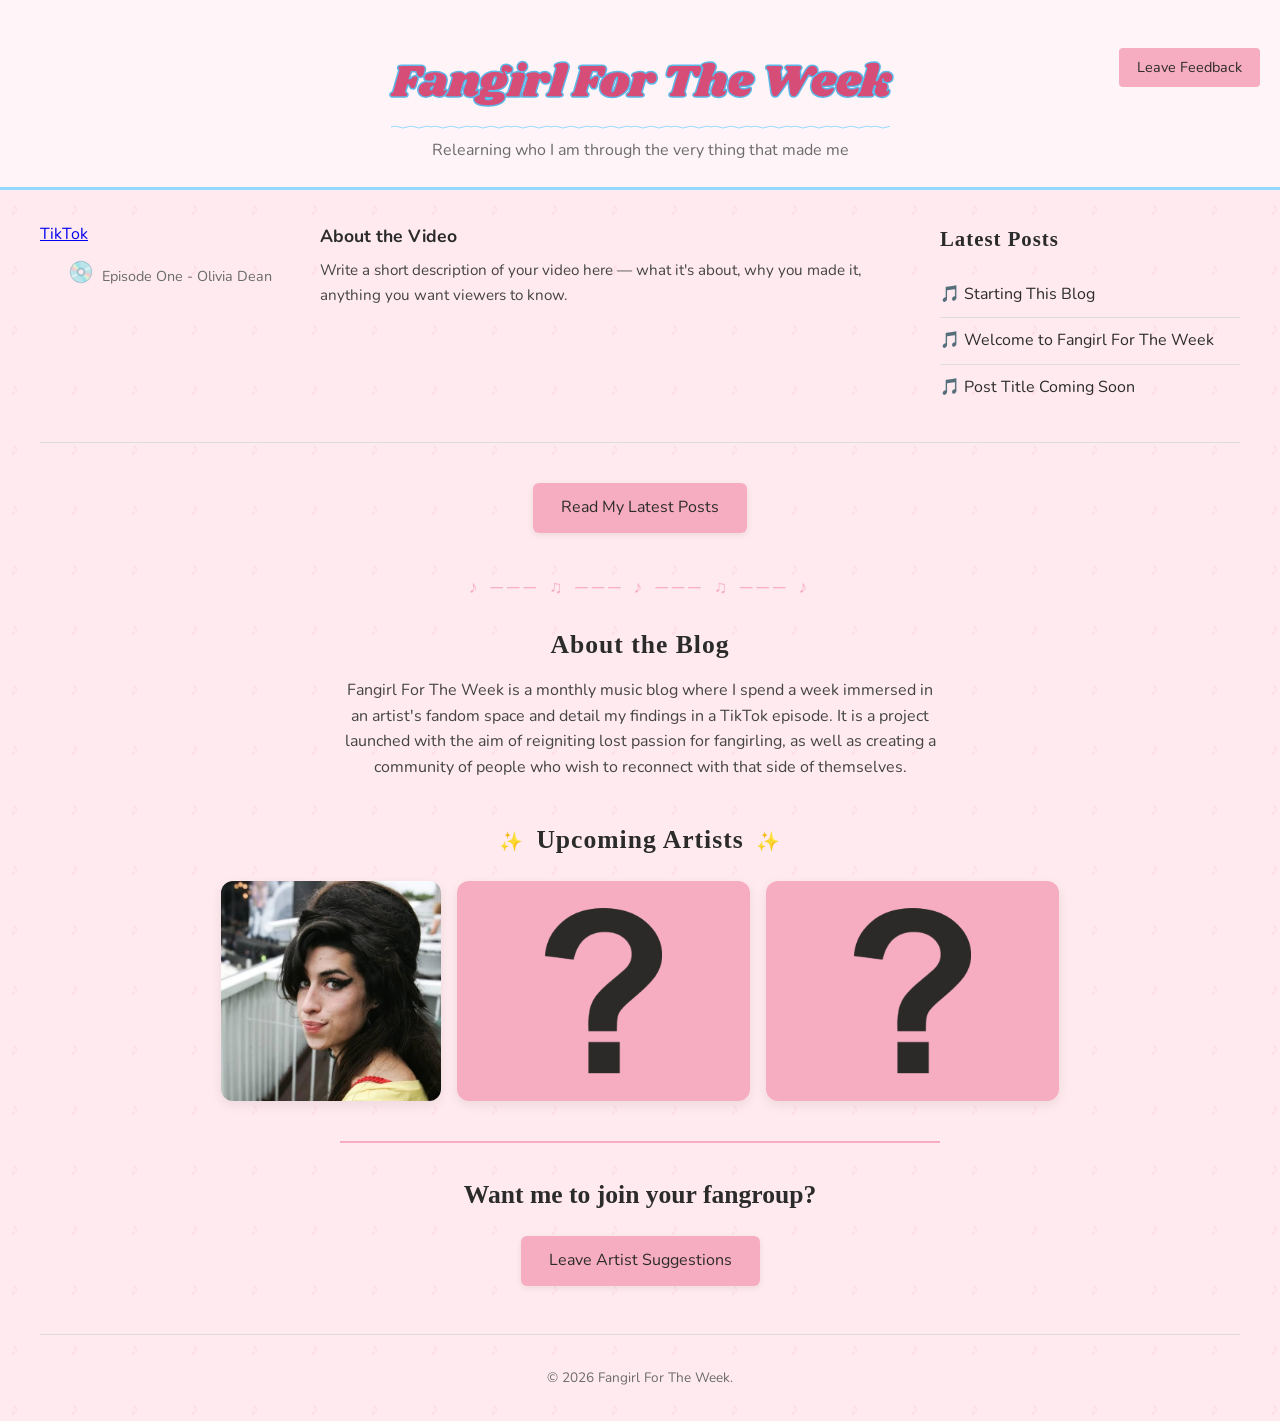
==== index.html @ 13405b55 "Tiktok embed" ====
<!DOCTYPE html>
<html lang="en">
<head>
  <meta charset="UTF-8" />
  <meta name="viewport" content="width=device-width, initial-scale=1.0" />
  <title>Fangirl For The Week</title>
  <link rel="icon" type="image/x-icon" href="images/favicon.ico" />
<link href="https://fonts.googleapis.com/css2?family=Chewy&family=Nunito:wght@400;600;700&family=Shrikhand&display=swap" rel="stylesheet" />
  <link href="https://unpkg.com/aos@2.3.1/dist/aos.css" rel="stylesheet" />
  <link rel="stylesheet" href="styles.css" />
</head>
<body>

  <header class="site-header">
    <a href="comments.html" class="feedback-button">Leave Feedback</a>
    <div class="header-inner">
      <h1 class="site-title"><a href="index.html" class="site-title-link">Fangirl For The Week</a></h1>
      <p class="site-subtitle">Relearning who I am through the very thing that made me</p>
    </div>
  </header>

  <div class="page-container">
    <main class="post-row">

    <div class="video-block">
        <blockquote class="tiktok-embed"
          cite="https://www.tiktok.com"
          data-embed-type="curated"
          data-video-id-list="7660280214357822742"
          data-embed-from="embed_page"
          style="max-width: 325px; min-width: 260px;">
          <section>
            <a target="_blank" href="https://www.tiktok.com?refer=embed_page">TikTok</a>
          </section>
        </blockquote>
        <div class="now-playing">
          <span class="vinyl-spin">💿</span>
          <p class="video-caption">Episode One - Olivia Dean</p>
        </div>
      </div>

      <div class="video-description">
        <h3>About the Video</h3>
        <p>Write a short description of your video here — what it's about, why you made it, anything you want viewers to know.</p>
      </div>

      <div class="post-feed">
        <h3 class="feed-title">Latest Posts</h3>

        <a class="feed-item" href="posts/first-post.html">🎵 Starting This Blog</a>
        <a class="feed-item" href="https://fangirlfortheweek.substack.com/p/welcome-to-fangirl-for-the-week" target="_blank" rel="noopener noreferrer">🎵 Welcome to Fangirl For The Week</a>
        <a class="feed-item" href="#" target="_blank" rel="noopener noreferrer">🎵 Post Title Coming Soon</a>
      </div>

    </main>

    <div class="view-post-button-wrap">
      <a href="all-posts.html" class="feedback-button-large">Read My Latest Posts</a>
    </div>

    <section class="about-section">
      <h2 data-aos="fade-up">About the Blog</h2>
      <p data-aos="fade-up">Fangirl For The Week is a monthly music blog where I spend a week immersed in an artist's fandom space and detail my findings in a TikTok episode. It is a project launched with the aim of reigniting lost passion for fangirling, as well as creating a community of people who wish to reconnect with that side of themselves.</p>
    </section>

    <h2 class="section-heading" data-aos="fade-up">Upcoming Artists</h2>
    <div class="photo-row">
      <img src="images/amywinehouse.jpg" alt="Artist 1" data-aos="fade-up" />
      <img src="images/question 1.png" alt="Artist 2" data-aos="fade-up" data-aos-delay="100" />
      <img src="images/question 1.png" alt="Artist 3" data-aos="fade-up" data-aos-delay="200" />
    </div>

    <div class="fangroup-section">
      <h2 data-aos="fade-up">Want me to join your fangroup?</h2>
      <a href="comments.html" class="feedback-button-large">Leave Artist Suggestions</a>
    </div>

    <footer class="site-footer">
      <p>&copy; 2026 Fangirl For The Week.</p>
    </footer>
  </div>

<script src="https://unpkg.com/aos@2.3.1/dist/aos.js"></script>
  <script>
    AOS.init();
  </script>

  <script>
    const tiltImages = document.querySelectorAll('.photo-row img');

    tiltImages.forEach((img) => {
      img.addEventListener('mousemove', (e) => {
        const rect = img.getBoundingClientRect();
        const x = e.clientX - rect.left;
        const y = e.clientY - rect.top;

        const centerX = rect.width / 2;
        const centerY = rect.height / 2;

        const rotateX = ((y - centerY) / centerY) * -10;
        const rotateY = ((x - centerX) / centerX) * 10;

        img.style.transform = `perspective(500px) rotateX(${rotateX}deg) rotateY(${rotateY}deg) scale(1.05)`;
      });

      img.addEventListener('mouseleave', () => {
        img.style.transform = 'perspective(500px) rotateX(0) rotateY(0) scale(1)';
      });
    });
  </script>
<script async src="https://www.tiktok.com/embed.js"></script>
</body>
</html>
---- styles.css ----
body {
cursor: url('data:image/svg+xml;utf8,<svg xmlns="http://www.w3.org/2000/svg" width="32" height="32" viewBox="0 0 32 32"><text x="16" y="24" font-size="22" text-anchor="middle">❤️</text></svg>') 16 16, auto;
}

* {
  margin: 0;
  padding: 0;
  box-sizing: border-box;
}

a, button, img {
  transition: all 0.2s ease;
}

body {
  font-family: "Nunito", sans-serif;
  line-height: 1.6;
  color: #2b2b2b;
  background-color: #ffeaf0;
  background-image: url('data:image/svg+xml;utf8,<svg xmlns="http://www.w3.org/2000/svg" width="60" height="60" viewBox="0 0 60 60"><text x="10" y="35" font-size="18" fill="%23f7adc1" fill-opacity="0.25">♪</text></svg>');
  background-repeat: repeat;
cursor: url('data:image/svg+xml;utf8,<svg xmlns="http://www.w3.org/2000/svg" width="32" height="32" viewBox="0 0 32 32"><text x="16" y="24" font-size="22" text-anchor="middle">❤️</text></svg>') 16 16, auto;
}

/* ---------- Header ---------- */
.site-header {
  width: 100%;
  border-bottom: 3px solid #96d9ff;
  background-color: #fff5f8;
  position: relative;
}

.header-inner {
  max-width: 700px;
  margin: 0 auto;
  padding: 48px 20px 24px;
  text-align: center;
}

.site-title {
  font-family: "Shrikhand", cursive;
  font-size: 2.8rem;
  letter-spacing: -0.5px;
  display: inline-block;
  position: relative;
  color: #d64d78;
  -webkit-text-stroke: 1.5px #5cb8e8;
  text-stroke: 1.5px #5cb8e8;
  white-space: nowrap;
}

.site-title::after {
  content: "";
  display: block;
  width: 100%;
  height: 10px;
  margin-top: 2px;
  background-image: url('data:image/svg+xml;utf8,<svg xmlns="http://www.w3.org/2000/svg" width="100" height="10" viewBox="0 0 100 10"><path d="M0,5 Q10,0 20,5 T40,5 T60,5 T80,5 T100,5" stroke="%2396d9ff" stroke-width="2.5" fill="none"/></svg>');
  background-repeat: repeat-x;
  background-size: 40px 10px;
}

.site-subtitle {
  color: #6b6b6b;
  font-size: 1rem;
  margin-top: 6px;
}

.feedback-button {
  position: absolute;
  top: 48px;
  right: 20px;
  padding: 8px 18px;
  background-color: #f7adc1;
  color: #2b2b2b;
  text-decoration: none;
  border-radius: 4px;
  font-size: 0.9rem;
}

.feedback-button:hover {
  background-color: #f296ae;
}

/* ---------- Page container ---------- */
.page-container {
  width: 100%;
  padding: 32px 40px 0;
}

/* ---------- Video + description + post feed row ---------- */
.post-row {
  display: flex;
  justify-content: space-between;
  align-items: flex-start;
  margin-bottom: 40px;
  padding-bottom: 32px;
  border-bottom: 1px solid #ddd;
}

.video-block {
  flex-shrink: 0;
}

.video-placeholder {
  flex-shrink: 0;
  width: 260px;
  aspect-ratio: 9 / 16;
  border: 2px dashed #f7adc1;
  border-radius: 16px;
  background-color: #fff5f8;
  display: flex;
  align-items: center;
  justify-content: center;
  text-align: center;
  color: #b98a9a;
  font-size: 0.85rem;
  padding: 12px;
}

.video-caption {
  text-align: center;
  font-size: 0.9rem;
  color: #6b6b6b;
  margin-top: 8px;
}

.video-description {
  flex: 1;
  padding: 0 20px;
}

.video-description h3 {
  font-size: 1.1rem;
  margin-bottom: 8px;
}

.video-description p {
  color: #444;
  font-size: 0.95rem;
}

.post-feed {
  width: 300px;
}

.feed-title {
  font-family: "Chewy", cursive;
  font-size: 1.3rem;
  letter-spacing: 1px;
  margin-bottom: 16px;
}

.feed-item {
  display: block;
  color: #2b2b2b;
  text-decoration: none;
  padding: 10px 0;
  border-bottom: 1px solid #ddd;
}

.feed-item:last-child {
  border-bottom: none;
}

.feed-item:hover .feed-headline {
  color: #4db8f0;
  text-decoration: underline;
}

.feed-item:hover {
  color: #4db8f0;
  text-decoration: underline;
}

/* ---------- About section ---------- */
.about-section {
  text-align: center;
  max-width: 600px;
  margin: 0 auto 40px;
  padding-top: 0;
  border-top: none;
}

.about-section::before {
  content: "♪ ─── ♫ ─── ♪ ─── ♫ ─── ♪";
  display: block;
  text-align: center;
  color: #f7adc1;
  font-size: 1.1rem;
  letter-spacing: 4px;
  margin-bottom: 24px;
}

.about-section h2 {
  font-family: "Chewy", cursive;
  font-size: 1.6rem;
  letter-spacing: 1px;
  margin-bottom: 12px;
}



.about-section p {
  color: #444;
}

/* ---------- Upcoming Artists ---------- */
.section-heading {
  font-family: "Chewy", cursive;
  text-align: center;
  font-size: 1.6rem;
  letter-spacing: 1px;
  margin-bottom: 20px;
  position: relative;
}

.section-heading::before,
.section-heading::after {
  content: "✨";
  font-size: 1.2rem;
  margin: 0 12px;
}

.photo-row {
  display: flex;
  gap: 16px;
  justify-content: center;
  margin-bottom: 40px;
}

.photo-row img {
  height: 220px;
  width: auto;
  object-fit: cover;
  border-radius: 12px;
  box-shadow: 0 4px 12px rgba(0, 0, 0, 0.08);
  cursor: pointer;
  transition: transform 0.15s ease, box-shadow 0.15s ease;
}

.photo-row img:hover {
  box-shadow: 0 12px 24px rgba(0, 0, 0, 0.15);
}

/* ---------- Fangroup section ---------- */
.fangroup-section {
  text-align: center;
  max-width: 600px;
  margin: 0 auto 40px;
  padding-top: 32px;
  border-top: 2px solid #f7adc1;
}

.fangroup-section h2 {
  font-family: "Chewy", cursive;
  font-size: 1.6rem;
  margin-bottom: 20px;
}

.feedback-button-large {
  display: inline-block;
  padding: 12px 28px;
  background-color: #f7adc1;
  color: #2b2b2b;
  text-decoration: none;
  border-radius: 6px;
  font-size: 1rem;
  box-shadow: 0 2px 6px rgba(0, 0, 0, 0.08);
  transition: transform 0.2s ease, box-shadow 0.2s ease, background-color 0.2s ease;
}

.feedback-button-large:hover {
  background-color: #f296ae;
  transform: translateY(-3px);
  box-shadow: 0 8px 16px rgba(0, 0, 0, 0.15);
}

/* ---------- Individual post page ---------- */
.post-content h1 {
  font-size: 2rem;
  margin-bottom: 8px;
}

.post-content p {
  margin-bottom: 18px;
}

.post-date {
  color: #6b6b6b;
  font-size: 0.9rem;
  margin-bottom: 12px;
}

.back-link {
  display: inline-block;
  margin-bottom: 24px;
  color: #a44a2f;
  text-decoration: none;
}

.back-link:hover {
  text-decoration: underline;
}

/* ---------- Suggestion form (comments.html) ---------- */
.suggestion-page {
  max-width: 500px;
  margin: 0 auto;
}

.suggestion-form {
  display: flex;
  flex-direction: column;
  margin-top: 24px;
}

.suggestion-form label {
  font-size: 0.9rem;
  margin-bottom: 6px;
  margin-top: 16px;
}

.suggestion-form input,
.suggestion-form textarea {
  font-family: inherit;
  font-size: 1rem;
  padding: 12px;
  border: 2px solid #f7d4de;
  border-radius: 10px;
  background-color: #fff;
}

.suggestion-form input:focus,
.suggestion-form textarea:focus {
  outline: none;
  border-color: #96d9ff;
}

.suggestion-form button {
  margin-top: 20px;
  padding: 12px 28px;
  background-color: #f7adc1;
  color: #2b2b2b;
  border: none;
  border-radius: 6px;
  font-size: 1rem;
  font-family: inherit;
  cursor: pointer;
  align-self: flex-start;
}

.suggestion-form button:hover {
  background-color: #f296ae;
}

/* ---------- Footer ---------- */
.site-footer {
  text-align: center;
  padding: 32px 0;
  margin-top: 48px;
  color: #6b6b6b;
  font-size: 0.85rem;
  border-top: 1px solid #ddd;
}
.now-playing {
  display: flex;
  align-items: center;
  justify-content: center;
  gap: 8px;
  margin-top: 8px;
}

.vinyl-spin {
  display: inline-block;
  font-size: 1.3rem;
  animation: spin 3s linear infinite;
}

@keyframes spin {
  from { transform: rotate(0deg); }
  to { transform: rotate(360deg); }
}
.view-post-button-wrap {
  text-align: center;
  margin-bottom: 40px;
}

.all-posts-page {
  max-width: 600px;
  margin: 0 auto;
  padding-top: 40px;
}

.post-feed-full {
  width: 100%;
}

.post-feed-full .feed-item {
  font-size: 1.1rem;
  padding: 16px 0;
}

.site-title-link {
  color: inherit;
  text-decoration: none;
  display: inline-block;
  transition: transform 0.3s ease;
}

.site-title-link:hover {
  transform: scale(1.08) rotate(-2deg);
}

/* ---------- Mobile responsiveness ---------- */
@media (max-width: 768px) {

  .site-title {
    font-size: 1.8rem;
  }

  .header-inner {
    padding: 70px 20px 20px;
  }

  .feedback-button {
    top: 16px;
    right: 12px;
    padding: 6px 12px;
    font-size: 0.8rem;
  }

  .page-container {
    padding: 24px 16px 0;
  }

  /* Stack video, description, and post list vertically */
  .post-row {
    flex-direction: column;
    align-items: center;
    gap: 24px;
  }

  .video-block {
    width: 100%;
    display: flex;
    flex-direction: column;
    align-items: center;
  }

  .video-placeholder {
    width: 220px;
  }

  .video-description {
    width: 100%;
    text-align: center;
    padding: 0;
  }

  .post-feed {
    width: 100%;
  }

  /* Stack the artist photos instead of squeezing them side by side */
  .photo-row {
    flex-wrap: wrap;
    gap: 12px;
  }

  .photo-row img {
    height: 160px;
  }

  .about-section,
  .fangroup-section {
    padding-left: 16px;
    padding-right: 16px;
  }

}
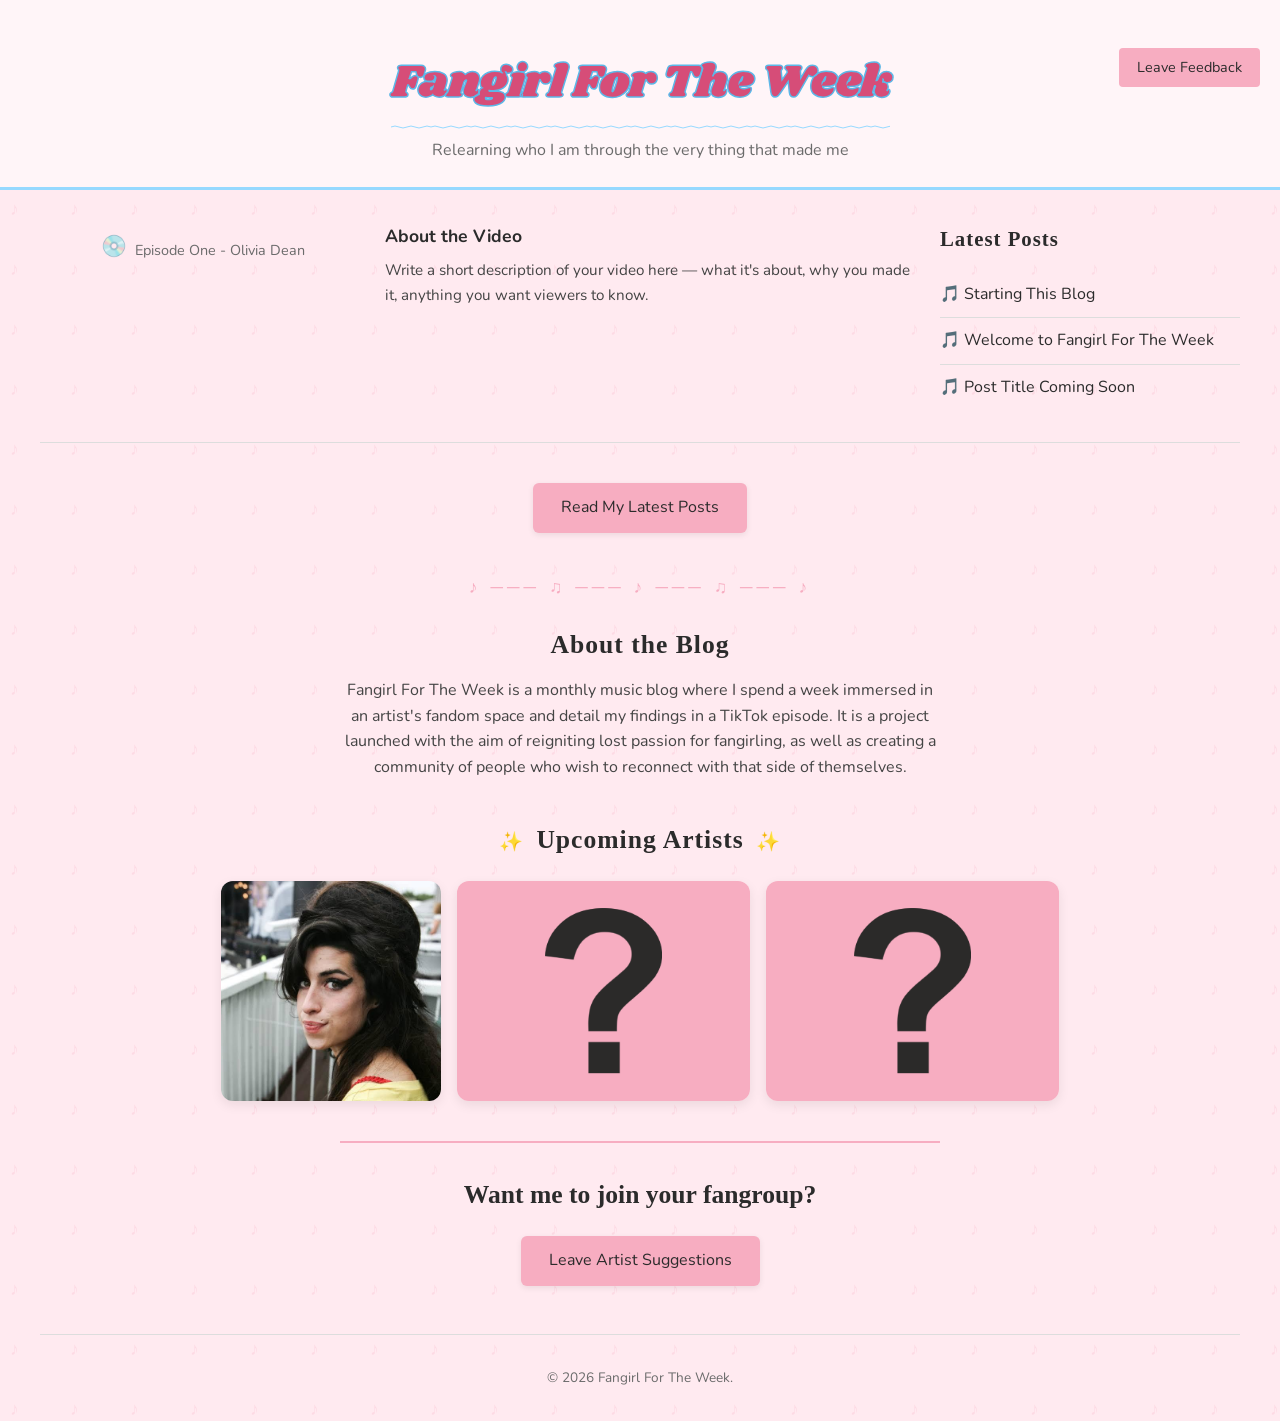
==== commit 754342d9: "HOLY IMBED" ====
--- a/index.html
+++ b/index.html
@@ -23,16 +23,9 @@
     <main class="post-row">
 
     <div class="video-block">
-        <blockquote class="tiktok-embed"
-          cite="https://www.tiktok.com"
-          data-embed-type="curated"
-          data-video-id-list="7660280214357822742"
-          data-embed-from="embed_page"
-          style="max-width: 325px; min-width: 260px;">
-          <section>
-            <a target="_blank" href="https://www.tiktok.com?refer=embed_page">TikTok</a>
-          </section>
-        </blockquote>
+        <blockquote class="tiktok-embed" cite="https://www.tiktok.com/@fangirlfortheweek/video/7660280214357822742" data-video-id="7660280214357822742" style="max-width: 605px;min-width: 325px;">
+  <section></section>
+</blockquote>
         <div class="now-playing">
           <span class="vinyl-spin">💿</span>
           <p class="video-caption">Episode One - Olivia Dean</p>
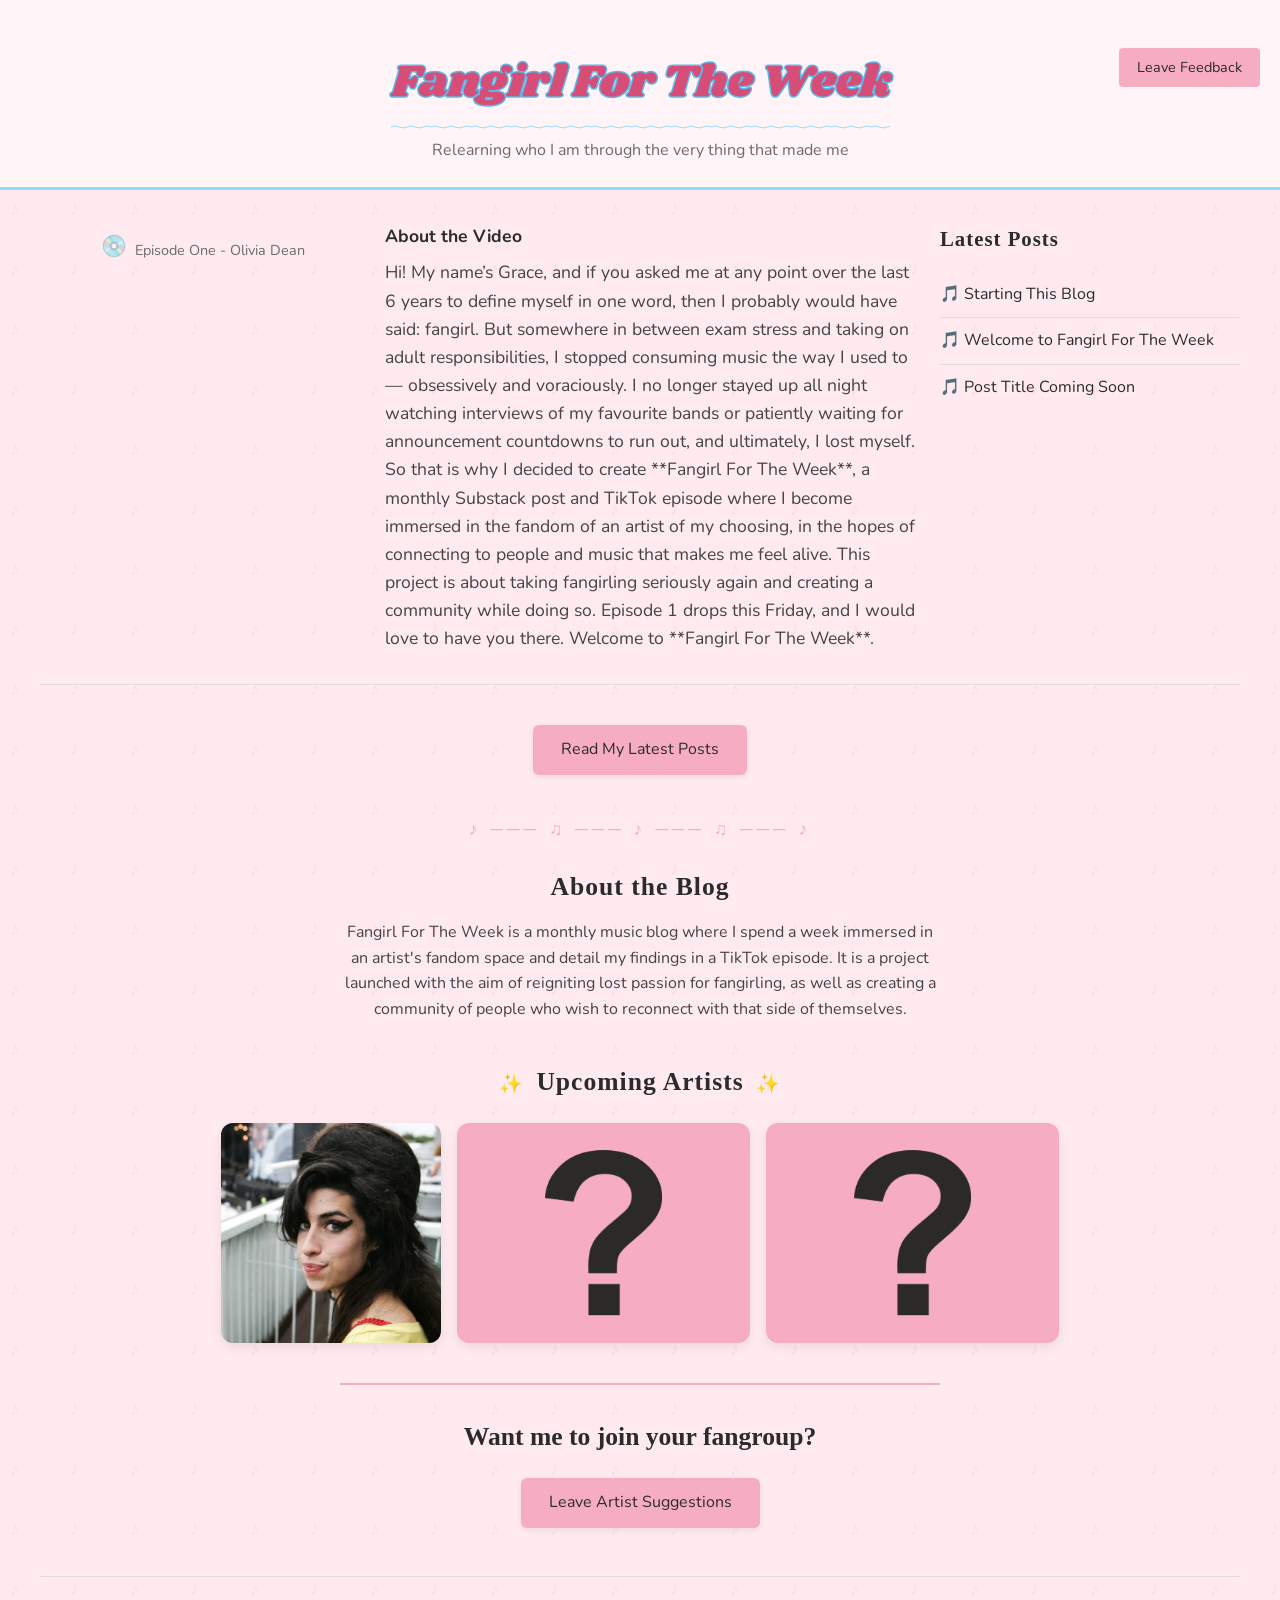
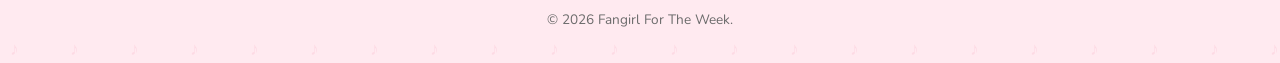
==== commit 24a0530a: "POST 1" ====
--- a/index.html
+++ b/index.html
@@ -34,7 +34,14 @@
 
       <div class="video-description">
         <h3>About the Video</h3>
-        <p>Write a short description of your video here — what it's about, why you made it, anything you want viewers to know.</p>
+        <p>Hi! My name’s Grace, and if you asked me at any point over the last 6 years to define myself in one word, then I probably would have said: fangirl. But somewhere in between exam stress and taking on adult responsibilities, I stopped consuming music the way I used to — obsessively and voraciously. I no longer stayed up all night watching interviews of my favourite bands or patiently waiting for announcement countdowns to run out, and ultimately, I lost myself.
+
+So that is why I decided to create **Fangirl For The Week**, a monthly Substack post and TikTok episode where I become immersed in the fandom of an artist of my choosing, in the hopes of connecting to people and music that makes me feel alive.
+
+This project is about taking fangirling seriously again and creating a community while doing so. Episode 1 drops this Friday, and I would love to have you there.
+
+Welcome to **Fangirl For The Week**.
+</p>
       </div>
 
       <div class="post-feed">
--- a/styles.css
+++ b/styles.css
@@ -137,7 +137,7 @@
 
 .video-description p {
   color: #444;
-  font-size: 0.95rem;
+  font-size: 1.1rem;
 }
 
 .post-feed {
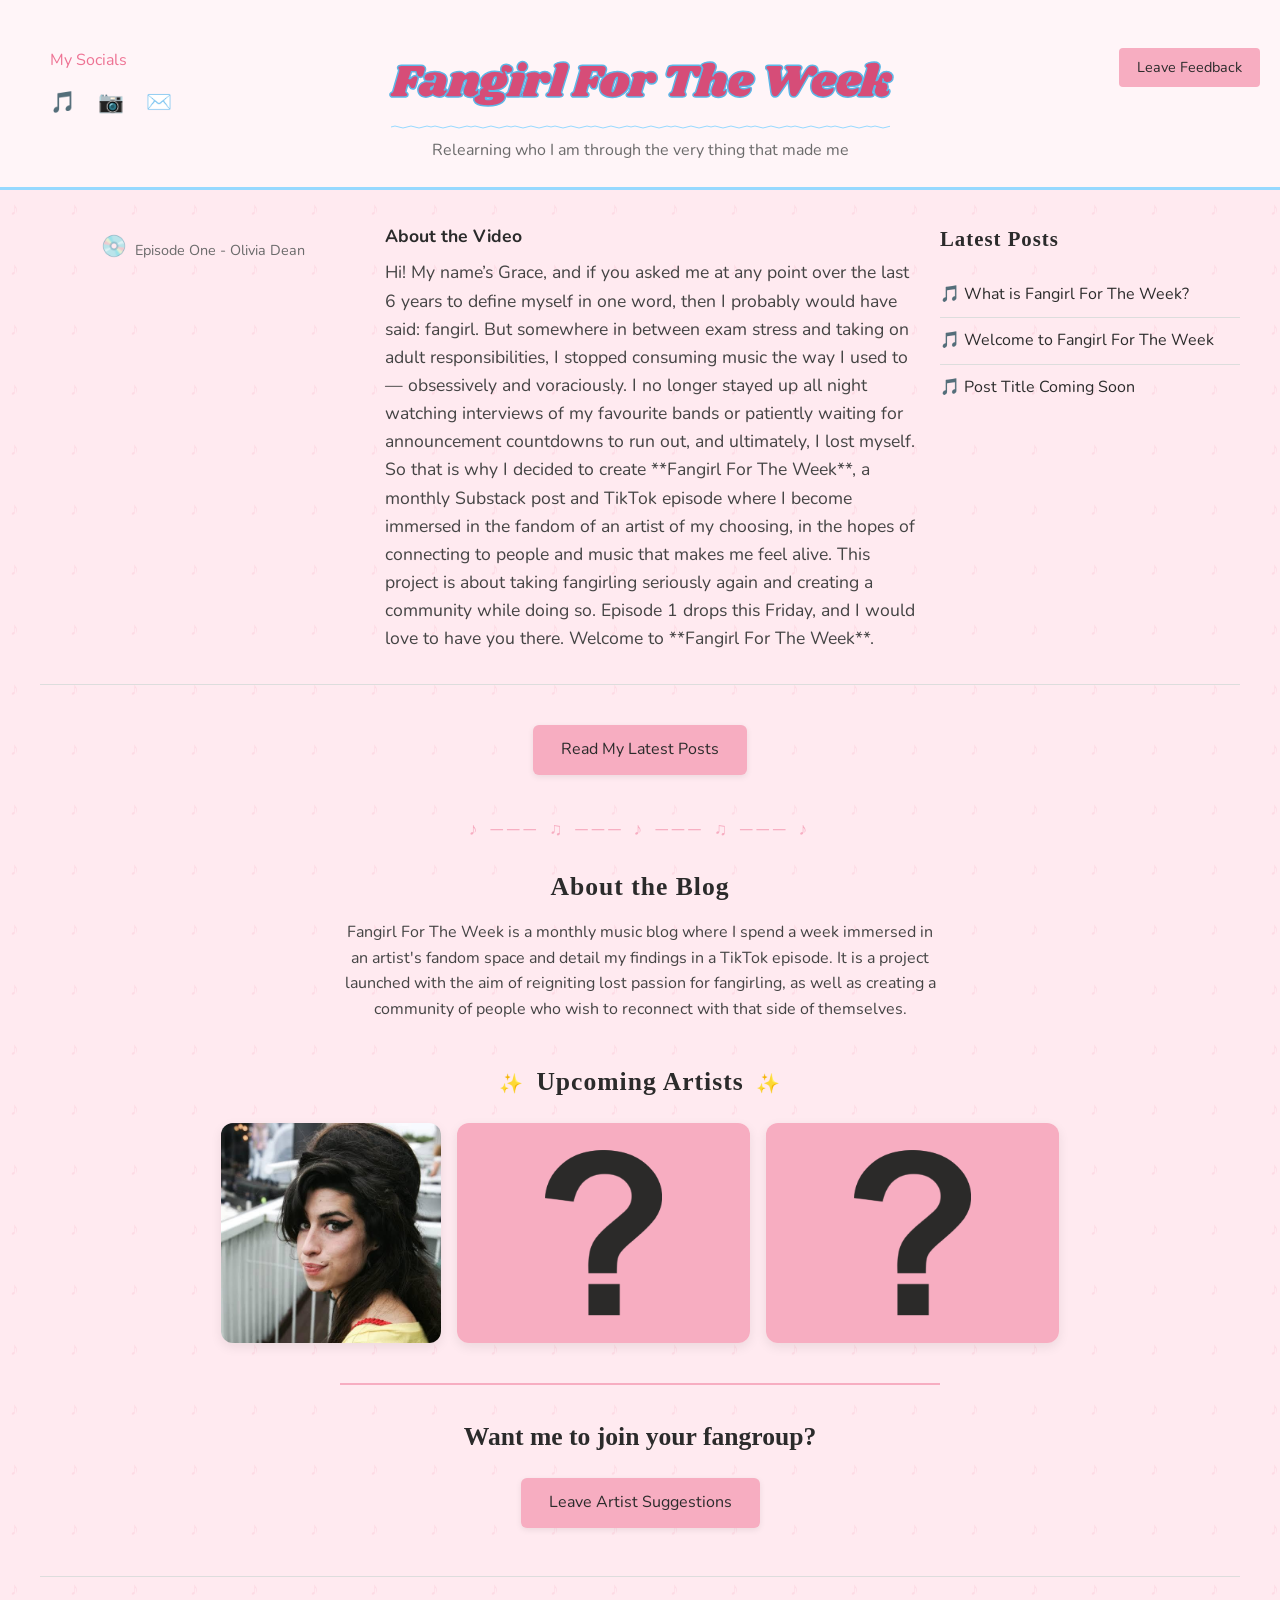
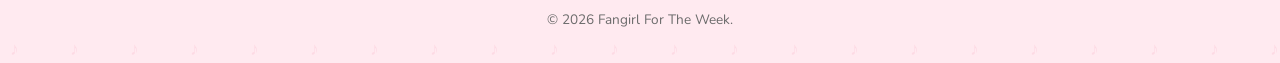
==== commit 4e382611: "MAYBE FINITO FOR NOW" ====
--- a/index.html
+++ b/index.html
@@ -12,6 +12,14 @@
 <body>
 
   <header class="site-header">
+    <div class="social-links">
+      <p class="social-links-label">My Socials</p>
+      <div class="social-links-icons">
+        <a href="https://www.tiktok.com/@fangirlfortheweek" target="_blank" rel="noopener noreferrer" aria-label="TikTok">🎵</a>
+        <a href="https://www.instagram.com/fangirlfortheweek/?hl=en" target="_blank" rel="noopener noreferrer" aria-label="Instagram">📷</a>
+        <a href="https://substack.com/@fangirlfortheweek" target="_blank" rel="noopener noreferrer" aria-label="Substack">✉️</a>
+      </div>
+    </div>
     <a href="comments.html" class="feedback-button">Leave Feedback</a>
     <div class="header-inner">
       <h1 class="site-title"><a href="index.html" class="site-title-link">Fangirl For The Week</a></h1>
@@ -47,7 +55,7 @@
       <div class="post-feed">
         <h3 class="feed-title">Latest Posts</h3>
 
-        <a class="feed-item" href="posts/first-post.html">🎵 Starting This Blog</a>
+        <a class="feed-item" href="posts/first-post.html">🎵 What is Fangirl For The Week?</a>
         <a class="feed-item" href="https://fangirlfortheweek.substack.com/p/welcome-to-fangirl-for-the-week" target="_blank" rel="noopener noreferrer">🎵 Welcome to Fangirl For The Week</a>
         <a class="feed-item" href="#" target="_blank" rel="noopener noreferrer">🎵 Post Title Coming Soon</a>
       </div>
--- a/styles.css
+++ b/styles.css
@@ -478,4 +478,33 @@
     padding-right: 16px;
   }
 
+}
+.social-links {
+  position: absolute;
+  top: 48px;
+  left: 50px;
+  display: flex;
+  flex-direction: column;
+  align-items: flex-start;
+}
+
+.social-links-label {
+  font-size: 1.0rem;
+  color: #ee7394;
+  margin-bottom: 12px;
+}
+
+.social-links-icons {
+  display: flex;
+  gap: 22px;
+  font-size: 1.3rem;
+}
+
+.social-links a {
+  text-decoration: none;
+  filter: grayscale(0%);
+}
+
+.social-links a:hover {
+  transform: scale(1.15);
 }
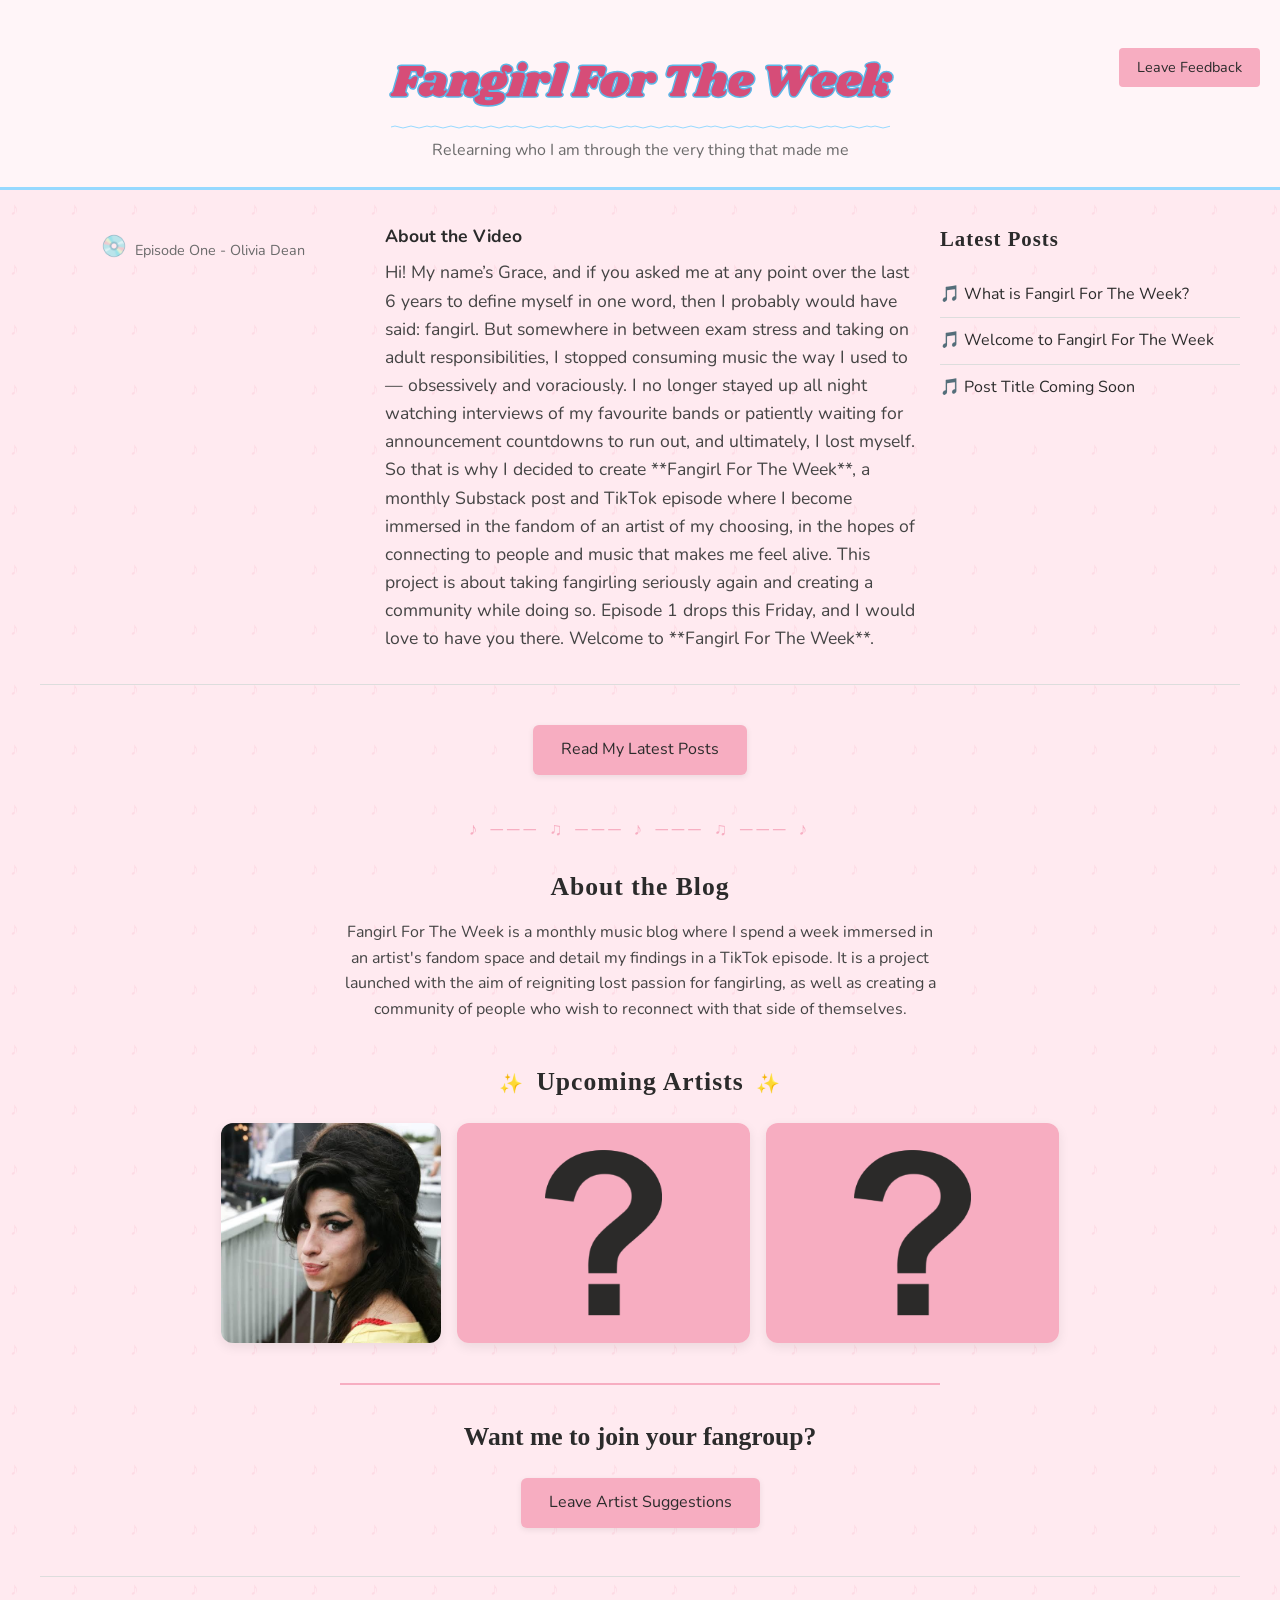
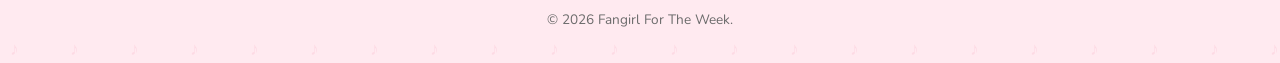
==== commit a596bdd1: "KILL M E" ====
--- a/index.html
+++ b/index.html
@@ -12,13 +12,6 @@
 <body>
 
   <header class="site-header">
-    <div class="social-links">
-      <p class="social-links-label">My Socials</p>
-      <div class="social-links-icons">
-        <a href="https://www.tiktok.com/@fangirlfortheweek" target="_blank" rel="noopener noreferrer" aria-label="TikTok">🎵</a>
-        <a href="https://www.instagram.com/fangirlfortheweek/?hl=en" target="_blank" rel="noopener noreferrer" aria-label="Instagram">📷</a>
-        <a href="https://substack.com/@fangirlfortheweek" target="_blank" rel="noopener noreferrer" aria-label="Substack">✉️</a>
-      </div>
     </div>
     <a href="comments.html" class="feedback-button">Leave Feedback</a>
     <div class="header-inner">
--- a/styles.css
+++ b/styles.css
@@ -478,33 +478,4 @@
     padding-right: 16px;
   }
 
-}
-.social-links {
-  position: absolute;
-  top: 48px;
-  left: 50px;
-  display: flex;
-  flex-direction: column;
-  align-items: flex-start;
-}
-
-.social-links-label {
-  font-size: 1.0rem;
-  color: #ee7394;
-  margin-bottom: 12px;
-}
-
-.social-links-icons {
-  display: flex;
-  gap: 22px;
-  font-size: 1.3rem;
-}
-
-.social-links a {
-  text-decoration: none;
-  filter: grayscale(0%);
-}
-
-.social-links a:hover {
-  transform: scale(1.15);
 }
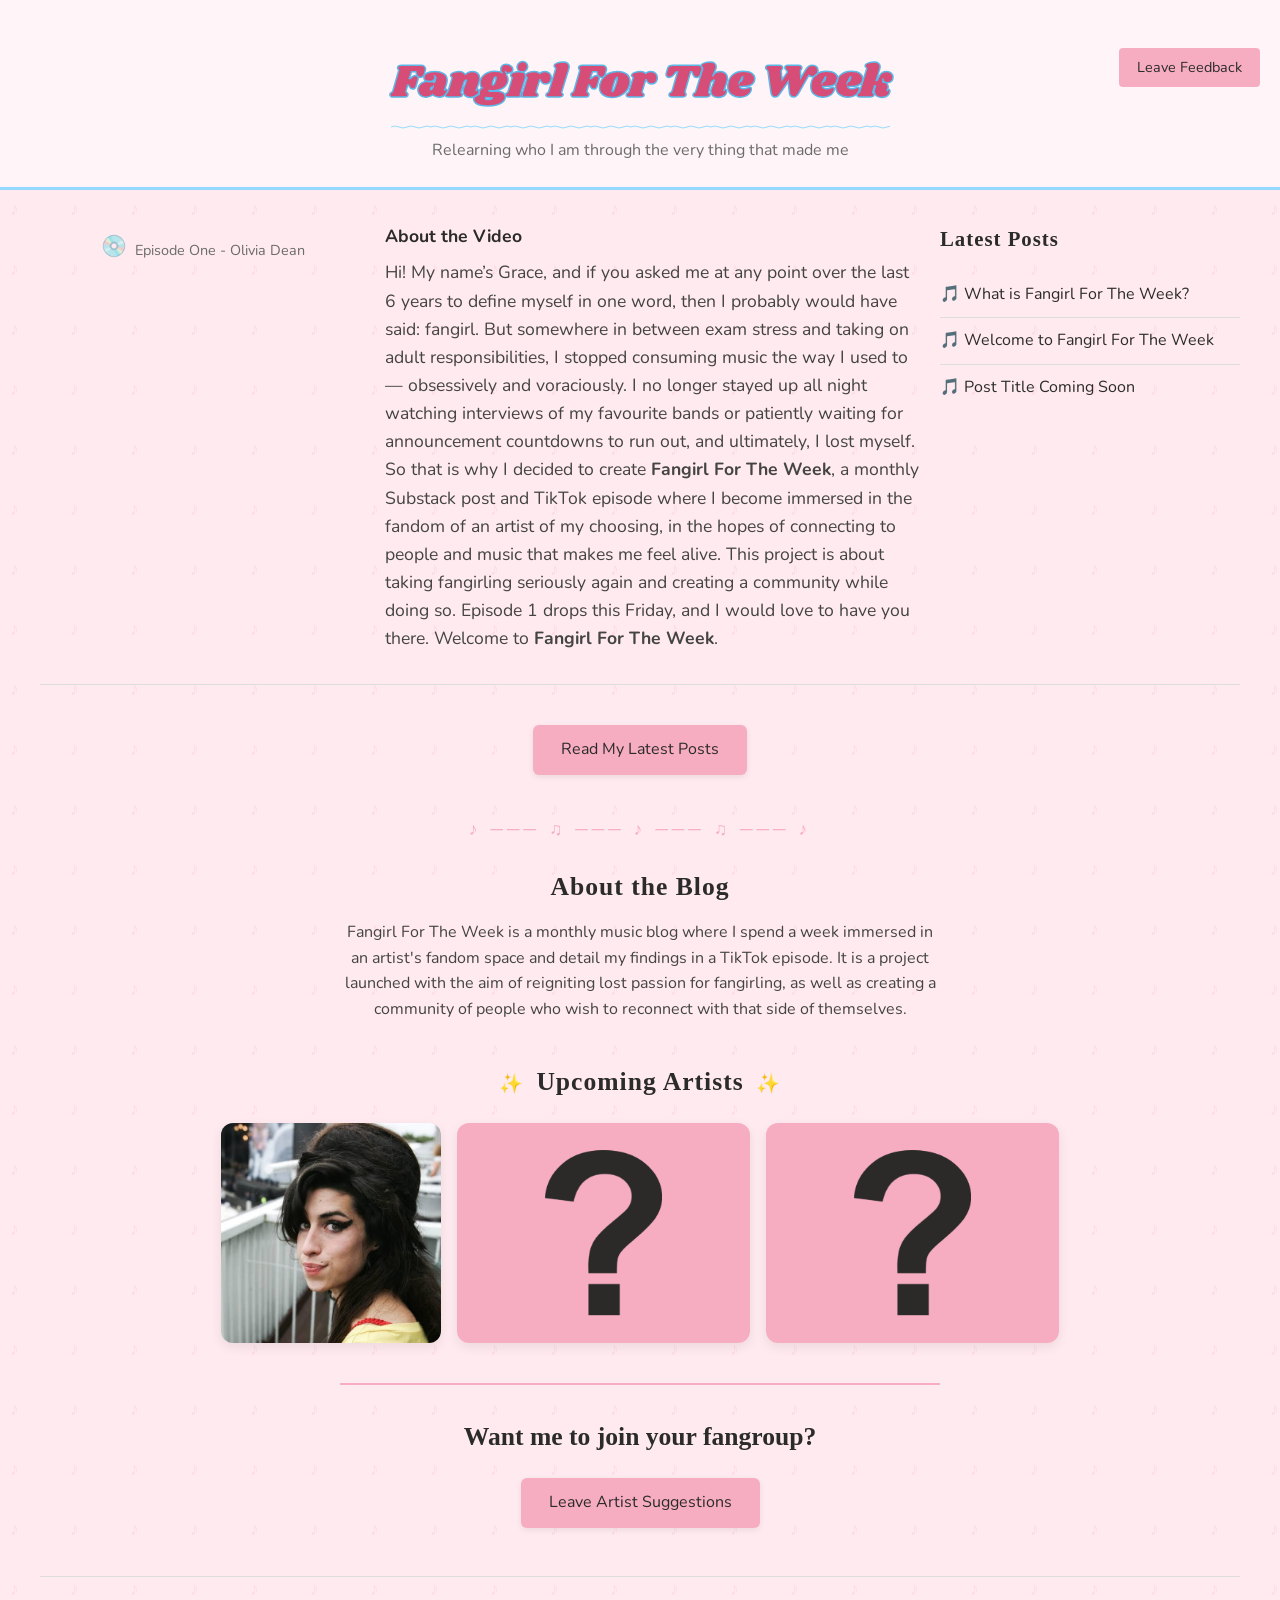
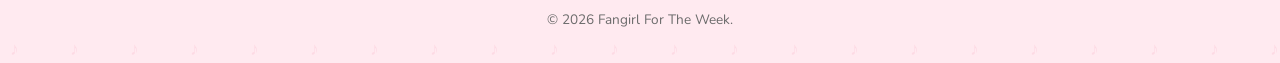
==== commit 3f8e6860: "DONE." ====
--- a/index.html
+++ b/index.html
@@ -37,11 +37,11 @@
         <h3>About the Video</h3>
         <p>Hi! My name’s Grace, and if you asked me at any point over the last 6 years to define myself in one word, then I probably would have said: fangirl. But somewhere in between exam stress and taking on adult responsibilities, I stopped consuming music the way I used to — obsessively and voraciously. I no longer stayed up all night watching interviews of my favourite bands or patiently waiting for announcement countdowns to run out, and ultimately, I lost myself.
 
-So that is why I decided to create **Fangirl For The Week**, a monthly Substack post and TikTok episode where I become immersed in the fandom of an artist of my choosing, in the hopes of connecting to people and music that makes me feel alive.
+So that is why I decided to create <strong>Fangirl For The Week</strong>, a monthly Substack post and TikTok episode where I become immersed in the fandom of an artist of my choosing, in the hopes of connecting to people and music that makes me feel alive.
 
 This project is about taking fangirling seriously again and creating a community while doing so. Episode 1 drops this Friday, and I would love to have you there.
 
-Welcome to **Fangirl For The Week**.
+Welcome to <strong>Fangirl For The Week</strong>.
 </p>
       </div>
 
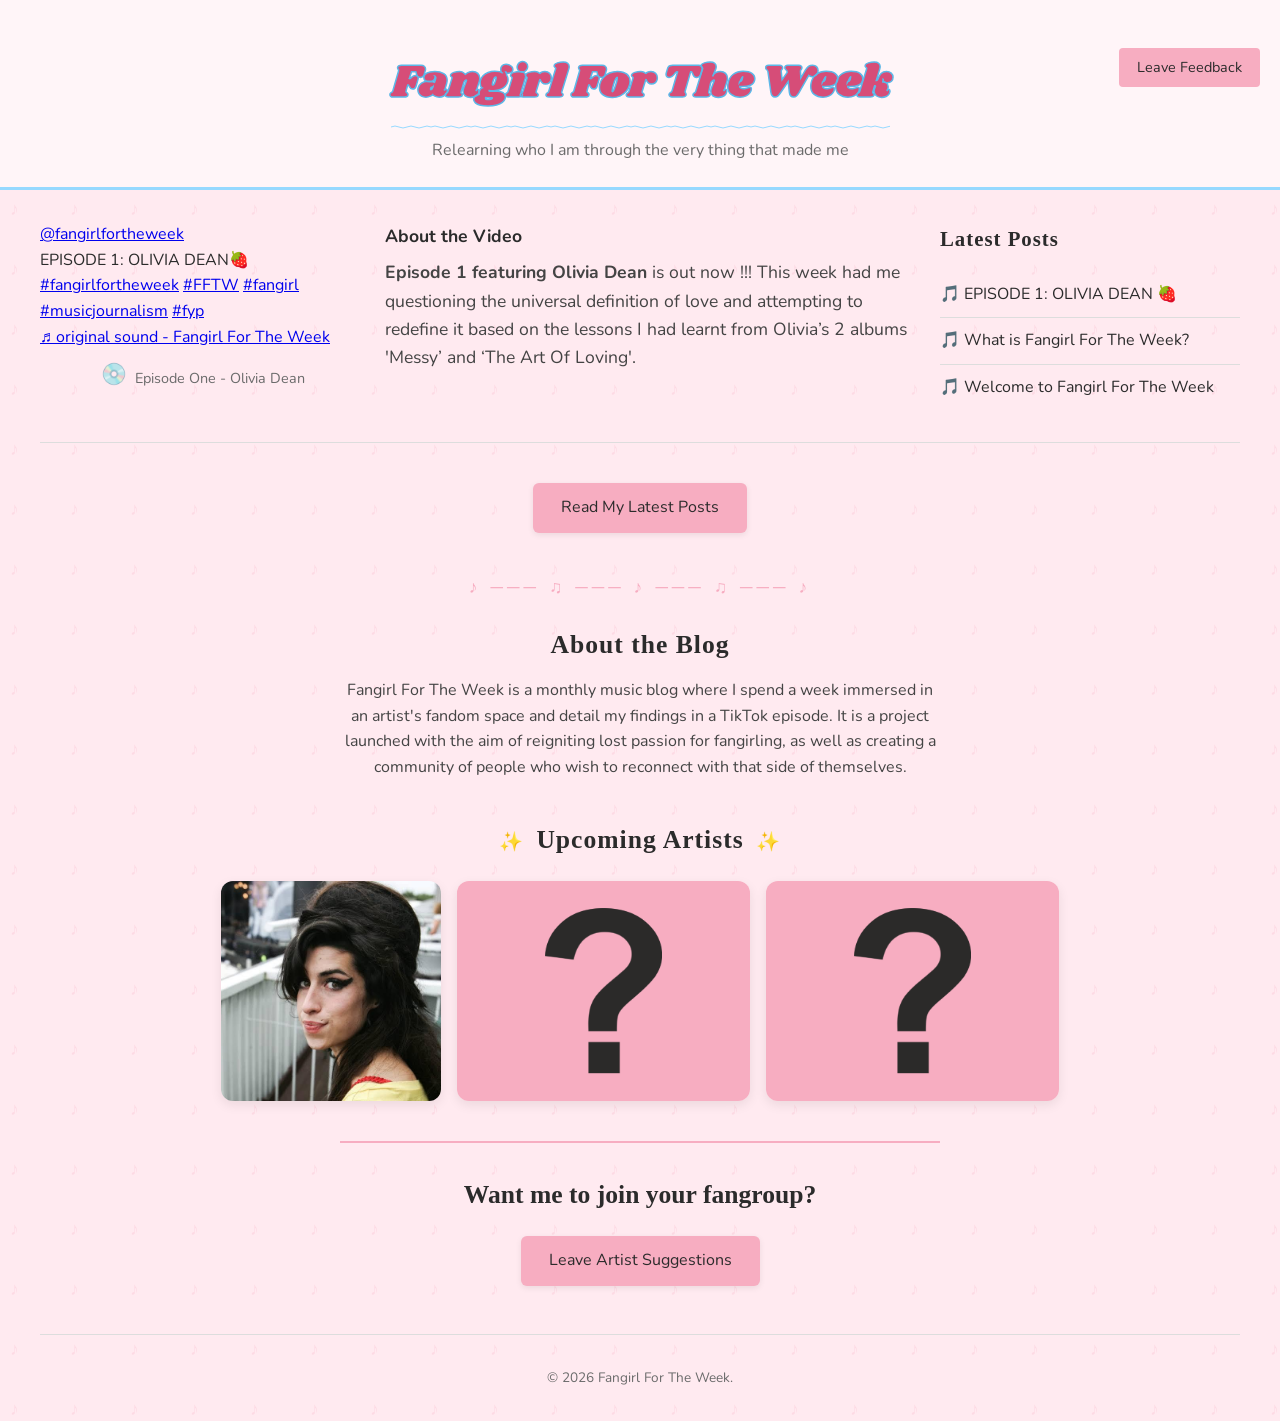
==== commit b45fa030: "EPISODE 1: OLIVIA DEAN" ====
--- a/index.html
+++ b/index.html
@@ -1,6 +1,15 @@
 <!DOCTYPE html>
 <html lang="en">
 <head>
+  <!-- Google tag (gtag.js) -->
+  <script async src="https://www.googletagmanager.com/gtag/js?id=G-JWEXJSY94C"></script>
+  <script>
+    window.dataLayer = window.dataLayer || [];
+    function gtag(){dataLayer.push(arguments);}
+    gtag('js', new Date());
+    gtag('config', 'G-JWEXJSY94C');
+  </script>
+
   <meta charset="UTF-8" />
   <meta name="viewport" content="width=device-width, initial-scale=1.0" />
   <title>Fangirl For The Week</title>
@@ -24,9 +33,13 @@
     <main class="post-row">
 
     <div class="video-block">
-        <blockquote class="tiktok-embed" cite="https://www.tiktok.com/@fangirlfortheweek/video/7660280214357822742" data-video-id="7660280214357822742" style="max-width: 605px;min-width: 325px;">
-  <section></section>
-</blockquote>
+        <blockquote class="tiktok-embed" cite="https://www.tiktok.com/@fangirlfortheweek/video/7660999497014627606" data-video-id="7660999497014627606" data-embed-from="embed_page" style="max-width: 325px; min-width: 260px;">
+          <section>
+            <a target="_blank" title="@fangirlfortheweek" href="https://www.tiktok.com/@fangirlfortheweek?refer=embed">@fangirlfortheweek</a>
+            <p>EPISODE 1: OLIVIA DEAN🍓 <a title="fangirlfortheweek" target="_blank" href="https://www.tiktok.com/tag/fangirlfortheweek?refer=embed">#fangirlfortheweek</a> <a title="fftw" target="_blank" href="https://www.tiktok.com/tag/fftw?refer=embed">#FFTW</a> <a title="fangirl" target="_blank" href="https://www.tiktok.com/tag/fangirl?refer=embed">#fangirl</a> <a title="musicjournalism" target="_blank" href="https://www.tiktok.com/tag/musicjournalism?refer=embed">#musicjournalism</a> <a title="fyp" target="_blank" href="https://www.tiktok.com/tag/fyp?refer=embed">#fyp</a> </p>
+            <a target="_blank" title="♬ original sound - Fangirl For The Week" href="https://www.tiktok.com/music/original-sound-7660999641140005654?refer=embed">♬ original sound - Fangirl For The Week</a>
+          </section>
+        </blockquote>
         <div class="now-playing">
           <span class="vinyl-spin">💿</span>
           <p class="video-caption">Episode One - Olivia Dean</p>
@@ -35,22 +48,15 @@
 
       <div class="video-description">
         <h3>About the Video</h3>
-        <p>Hi! My name’s Grace, and if you asked me at any point over the last 6 years to define myself in one word, then I probably would have said: fangirl. But somewhere in between exam stress and taking on adult responsibilities, I stopped consuming music the way I used to — obsessively and voraciously. I no longer stayed up all night watching interviews of my favourite bands or patiently waiting for announcement countdowns to run out, and ultimately, I lost myself.
-
-So that is why I decided to create <strong>Fangirl For The Week</strong>, a monthly Substack post and TikTok episode where I become immersed in the fandom of an artist of my choosing, in the hopes of connecting to people and music that makes me feel alive.
-
-This project is about taking fangirling seriously again and creating a community while doing so. Episode 1 drops this Friday, and I would love to have you there.
-
-Welcome to <strong>Fangirl For The Week</strong>.
+        <p><strong>Episode 1 featuring Olivia Dean</strong> is out now !!! This week had me questioning the universal definition of love and attempting to redefine it based on the lessons I had learnt from Olivia’s 2 albums 'Messy’ and ‘The Art Of Loving'.
 </p>
       </div>
 
       <div class="post-feed">
         <h3 class="feed-title">Latest Posts</h3>
-
+        <a class="feed-item" href="posts/second-post.html">🎵 EPISODE 1: OLIVIA DEAN 🍓</a>
         <a class="feed-item" href="posts/first-post.html">🎵 What is Fangirl For The Week?</a>
         <a class="feed-item" href="https://fangirlfortheweek.substack.com/p/welcome-to-fangirl-for-the-week" target="_blank" rel="noopener noreferrer">🎵 Welcome to Fangirl For The Week</a>
-        <a class="feed-item" href="#" target="_blank" rel="noopener noreferrer">🎵 Post Title Coming Soon</a>
       </div>
 
     </main>
